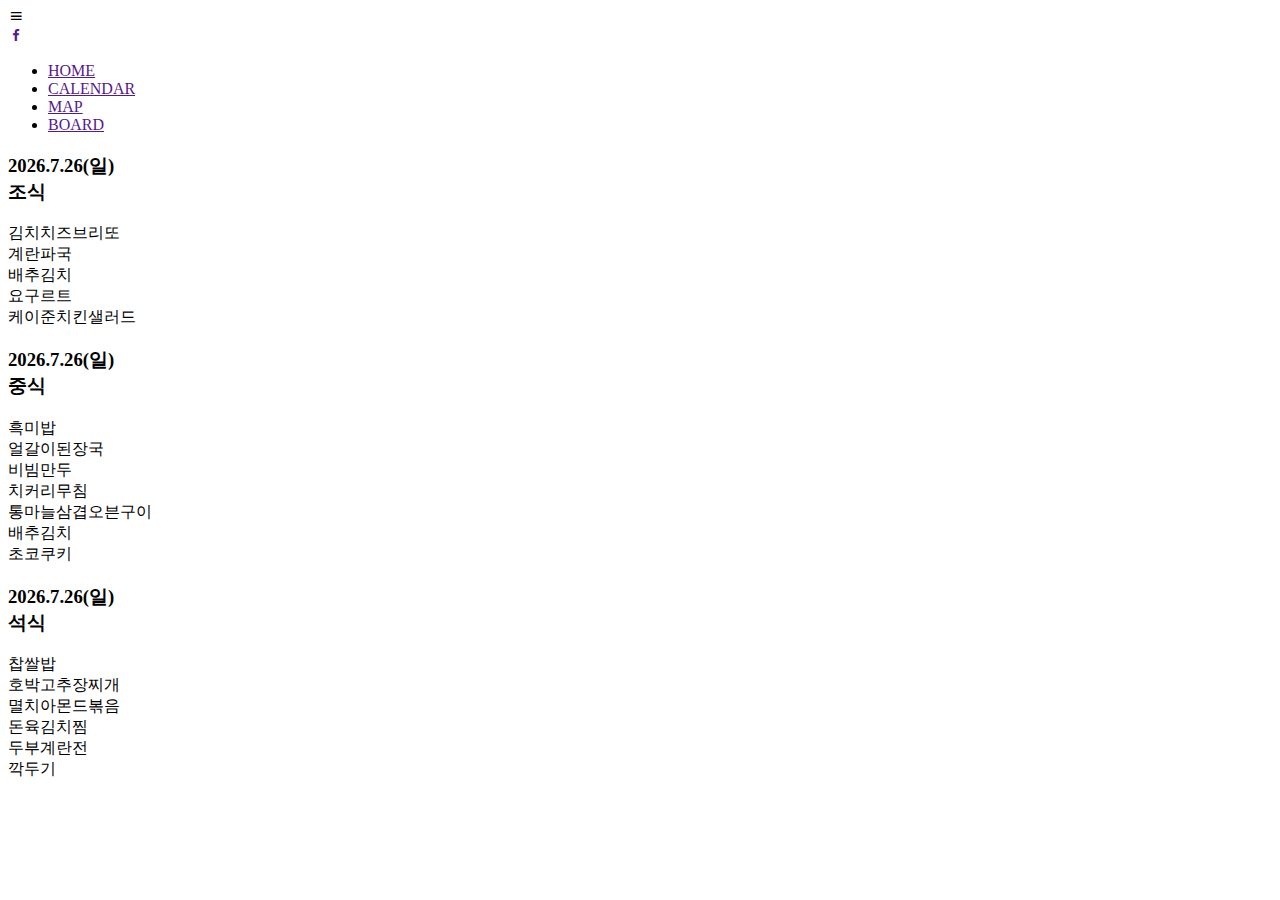
==== 20220607_food court/index.html @ 471356fe "지난 주 수업 내용" ====
<!DOCTYPE html>
<html lang="en">
<head>
    <meta charset="UTF-8">
    <meta http-equiv="X-UA-Compatible" content="IE=edge">
    <meta name="viewport" content="width=device-width, initial-scale=1.0">
    <title>Header</title>
    <!-- Boxicons -->
    <link href='https://unpkg.com/boxicons@2.1.2/css/boxicons.min.css' rel='stylesheet'>
    <!-- style.css -->
    <link rel="stylesheet" href="css/style.css">
</head>
<body>
    <!-- header -->
    <header class="header" id="header">
        <nav class="nav container">
            <div class="nav-toggle" id="nav-toggle">
                <i class='bx bx-menu'></i>
            </div>

            <a href="" class="nav-logo">
                <i class='bx bxl-facebook'></i>
            </a>

            <div class="nav-menu">
                <ul class="nav-list" id="nav-list">
                    <li class="nav-item">
                        <a href="" class="nav-link">
                            HOME
                        </a>
                    </li>
                    <li class="nav-item">
                        <a href="" class="nav-link">
                            CALENDAR
                        </a>
                    </li>
                    <li class="nav-item">
                        <a href="" class="nav-link">
                            MAP
                        </a>
                    </li>
                    <li class="nav-item">
                        <a href="" class="nav-link">
                            BOARD
                        </a>
                    </li>
                </ul>
            </div>
        </nav>
    </header>

    <main id="home-card">
        <article class="card">
            <figure class="card-image"></figure>
            <div class="card-description">
                <h3 class="card-title">
                    <div class="card-date">
                        2022.6.16(목)
                    </div>
                    <div class="card-time">
                        조식
                    </div>
                </h3>
                <p class="card-menu">
                    김치치즈브리또<br>
                    계란파국<br>
                    배추김치<br>
                    요구르트<br>
                    케이준치킨샐러드
                </p>
            </div>
        </article>
        <article class="card">
            <figure class="card-image"></figure>
            <div class="card-description">
                <h3 class="card-title">
                    <div class="card-date">
                        2022.6.16(목)
                    </div>
                    <div class="card-time">
                        중식
                    </div>
                </h3>
                <p class="card-menu">
                    흑미밥<br>
                    얼갈이된장국<br>
                    비빔만두<br>
                    치커리무침<br>
                    통마늘삼겹오븐구이<br>
                    배추김치<br>
                    초코쿠키
                </p>
            </div>
        </article>
        <article class="card">
            <figure class="card-image"></figure>
            <div class="card-description">
                <h3 class="card-title">
                    <div class="card-date">
                        2022.6.16(목)
                    </div>
                    <div class="card-time">
                        석식
                    </div>
                </h3>
                <p class="card-menu">
                    찹쌀밥<br>
                    호박고추장찌개<br>
                    멸치아몬드볶음<br>
                    돈육김치찜<br>
                    두부계란전<br>
                    깍두기
                </p>
            </div>
        </article>
    </main>

    <!-- main.js -->
    <script src="js/main.js"></script>
    <script src="js/index.js"></script>
</body>
</html>
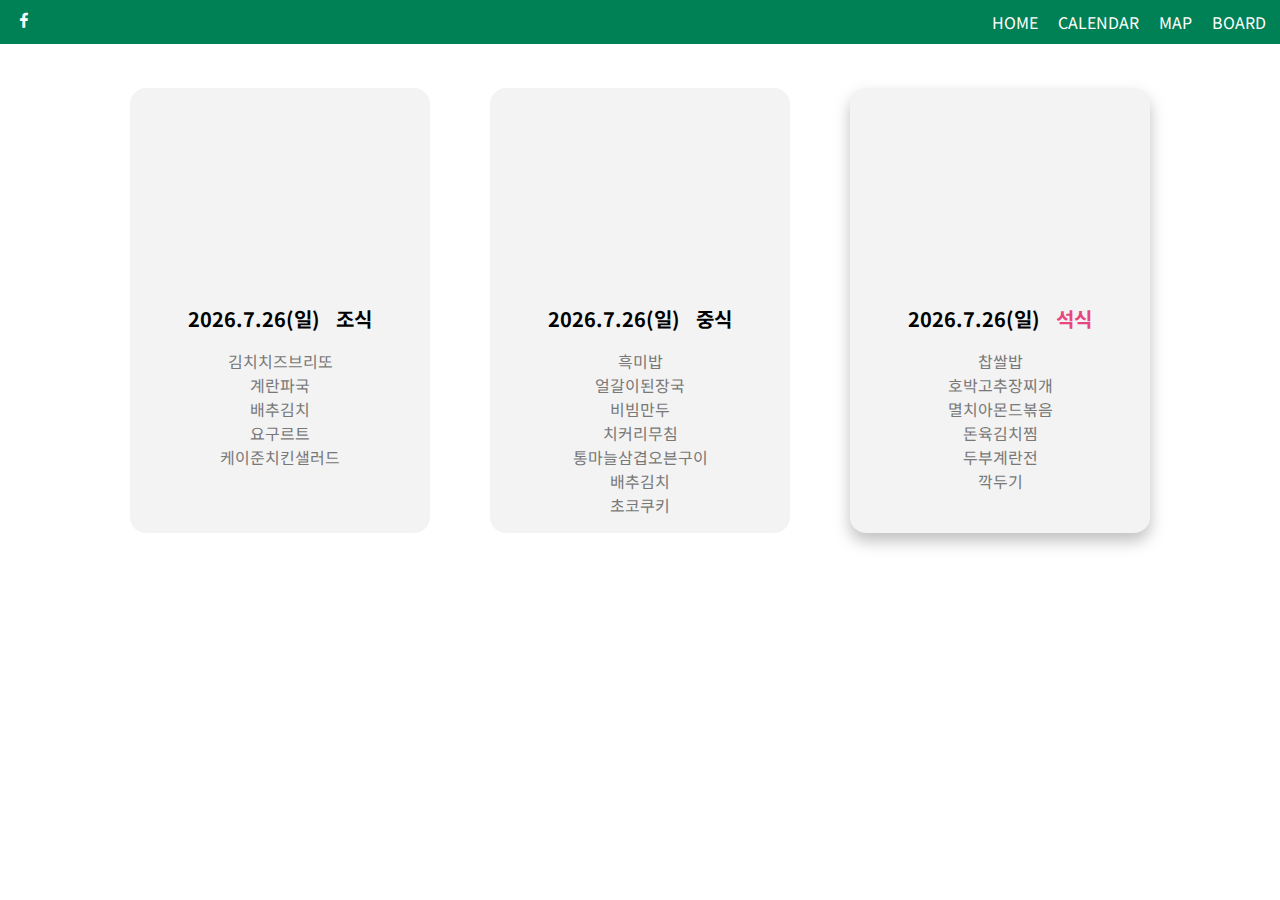
==== commit 17321905: "index refactoring" ====
--- a/20220607_food court/index.html
+++ b/20220607_food court/index.html
@@ -8,7 +8,9 @@
     <!-- Boxicons -->
     <link href='https://unpkg.com/boxicons@2.1.2/css/boxicons.min.css' rel='stylesheet'>
     <!-- style.css -->
-    <link rel="stylesheet" href="css/style.css">
+    <link rel="stylesheet" href="css/default.css">
+    <link rel="stylesheet" href="css/nav.css">
+    <link rel="stylesheet" href="css/index.css">
 </head>
 <body>
     <!-- header -->
@@ -116,7 +118,7 @@
     </main>
 
     <!-- main.js -->
-    <script src="js/main.js"></script>
+    <script src="js/nav.js"></script>
     <script src="js/index.js"></script>
 </body>
 </html>--- a/20220607_food court/css/default.css
+++ b/20220607_food court/css/default.css
@@ -0,0 +1,62 @@
+/* Google Fonts */
+@import url("https://fonts.googleapis.com/css2?family=Noto+Sans+KR:wght@400;500;700&display=swap");
+
+/* Varables CSS */
+:root {
+  /* color */
+  --first-color: hsl(160, 100%, 25%); /* #008156 */
+  --first-color-bright: hsl(160, 100%, 40%);
+  --second-color: hsl(339, 77%, 59%);
+  --third-color: hsl(42, 87%, 52%);
+  --title-color: hsl(160, 0%, 0%);
+  --text-color: hsl(160, 0%, 47%);
+  --body-color: #fff;
+  --container-color: #fff;
+
+  /* font */
+  --body-font: "Noto Sans KR", sans-serif;
+  --biggest-font-size: 2.25rem; /* 36px */
+  --h1-font-size: 2rem; /* 32px */
+  --h2-font-size: 1.5rem; /* 24px */
+  --h3-font-size: 1.25rem; /* 20px */
+  --normal-font-size: 1rem; /* 16px */
+  --small-font-size: 0.8rem;
+  --smaller-font-size: 0.75rem;
+
+  /* font weight */
+  --font-medium: 500;
+  --font-bold: 700;
+
+  /* z-index */
+  --z-index: 100;
+}
+
+/* BASE */
+* {
+  box-sizing: border-box;
+  margin: 0;
+  padding: 0;
+}
+body {
+  position: relative;
+  font-family: var(--body-font);
+  font-size: var(--normal-font-size);
+  color: var(--text-color);
+  background-color: var(--body-color);
+}
+h1,
+h2,
+h3 {
+  color: var(--title-color);
+  font-weight: var(--font-bold);
+}
+ul {
+  list-style: none;
+}
+a {
+  text-decoration: none;
+}
+img {
+  max-width: 100%;
+  height: auto;
+}
--- a/20220607_food court/css/nav.css
+++ b/20220607_food court/css/nav.css
@@ -0,0 +1,33 @@
+/* nav */
+.container {
+    margin-left: 0.875rem;
+    margin-right: 0.875rem;
+  }
+  header {
+    background-color: var(--first-color);
+    position: fixed; /* 스크롤해도 항상 위치 고정 */
+    left: 0;
+    right: 0;
+    top: 0;
+  }
+  nav {
+    height: 44px;
+    display: flex; /* 기본값: 수평 방향 */
+    justify-content: space-between; /* 양쪽정렬 */
+    align-items: center; /* 교차축 가운데 */
+  }
+  nav i {
+    color: #fff;
+    font-size: var(--h3-font-size); /* 아이콘 좀 크게 */
+  }
+  .nav-toggle {
+    display: none; /* 안 보이게 하자 */
+  }
+  .nav-list {
+    display: flex; /* 기본값: 수평 방향 */
+    column-gap: 1.25rem; /*20px*/
+  }
+  .nav-link {
+    color: #fff;
+  }
+  --- a/20220607_food court/css/index.css
+++ b/20220607_food court/css/index.css
@@ -0,0 +1,96 @@
+
+/* HOME */
+main {
+  margin: 88px 32px 44px;
+  display: flex; /* card 3개 수평정렬 */
+  justify-content: center; /* card 3개 가운데 정렬 */
+  column-gap: 60px;
+  row-gap: 40px;
+  flex-wrap: wrap; /* 너비 좁아지면, 내리자 */
+}
+h3 {
+  font-size: var(--h3-font-size);
+}
+.card {
+  background-color: #f3f3f3;
+  border-radius: 1rem;
+  /* flex-grow: 1;
+  flex-shrink: 0;
+  flex-basis: 240px; */
+  flex: 1 0 240px;
+  max-width: 300px; /* 최대 너비: 300px */
+}
+.now,
+.card:hover {
+  box-shadow: 0 8px 16px rgba(0, 0, 0, 0.25);
+}
+.now .card-time,
+.card:hover .card-time {
+  color: var(--second-color);
+}
+/* .card:hover .card-menu {
+  color: #000;
+  transition: .4s;
+} */
+.card-image {
+  background: url("../img/plate_crop.png") center center; /* 가운데를 중심으로 확대/축소 */
+  background-size: cover; /* 배경을 꽉차게 */
+  height: 0;
+  padding-bottom: 66.66666667%; /* 사진의 비율을 240x160에 맞추자 */
+  border-radius: 1rem 1rem 0 0;
+}
+.card-description {
+  display: flex;
+  flex-direction: column;
+  row-gap: 1rem;
+  padding: 1rem;
+}
+.card-title {
+  display: flex;
+  justify-content: center;  /* 날짜 | 식 가운데 정렬 */
+  column-gap: 1rem;
+}
+.card-menu {
+  text-align: center; /* 메뉴 가운데 정렬 */
+}
+
+/* breakpoints */
+/* 2K & 4K */
+
+/* tablet */
+@media screen and (max-width: 600px) {
+  /* width가 600px 이하면 아래 css 적용 */
+  .nav-toggle {
+    display: block;
+    cursor: pointer;
+    position: absolute; /* 위치 무시. 로고 가운데 정렬 위하여 */
+  }
+  .nav-logo {
+    margin: 0 auto; /* 로고 가운데 정렬 */
+  }
+  .nav-list {
+    position: absolute;
+    top: 44px;
+    left: 0;
+    right: 0;
+    flex-direction: column;
+    background-color: lightgrey;
+    height: 0;
+    overflow: hidden;
+    transition: 0.2s;
+  }
+  .nav-item {
+    padding: 0.5rem 1rem; /* 위 오 아 왼 */
+    text-align: center; /* 가운데 정렬 */
+    border-bottom: 1px solid white; /* 아래 선 */
+  }
+  .nav-link {
+    color: var(--title-color);
+    display: block; /* 링크의 너비: 컨텐츠 -> nav-item 만큼 늘리자 */
+  }
+  .show-menu {
+    height: 164px;
+  }
+}
+
+/* mobile */
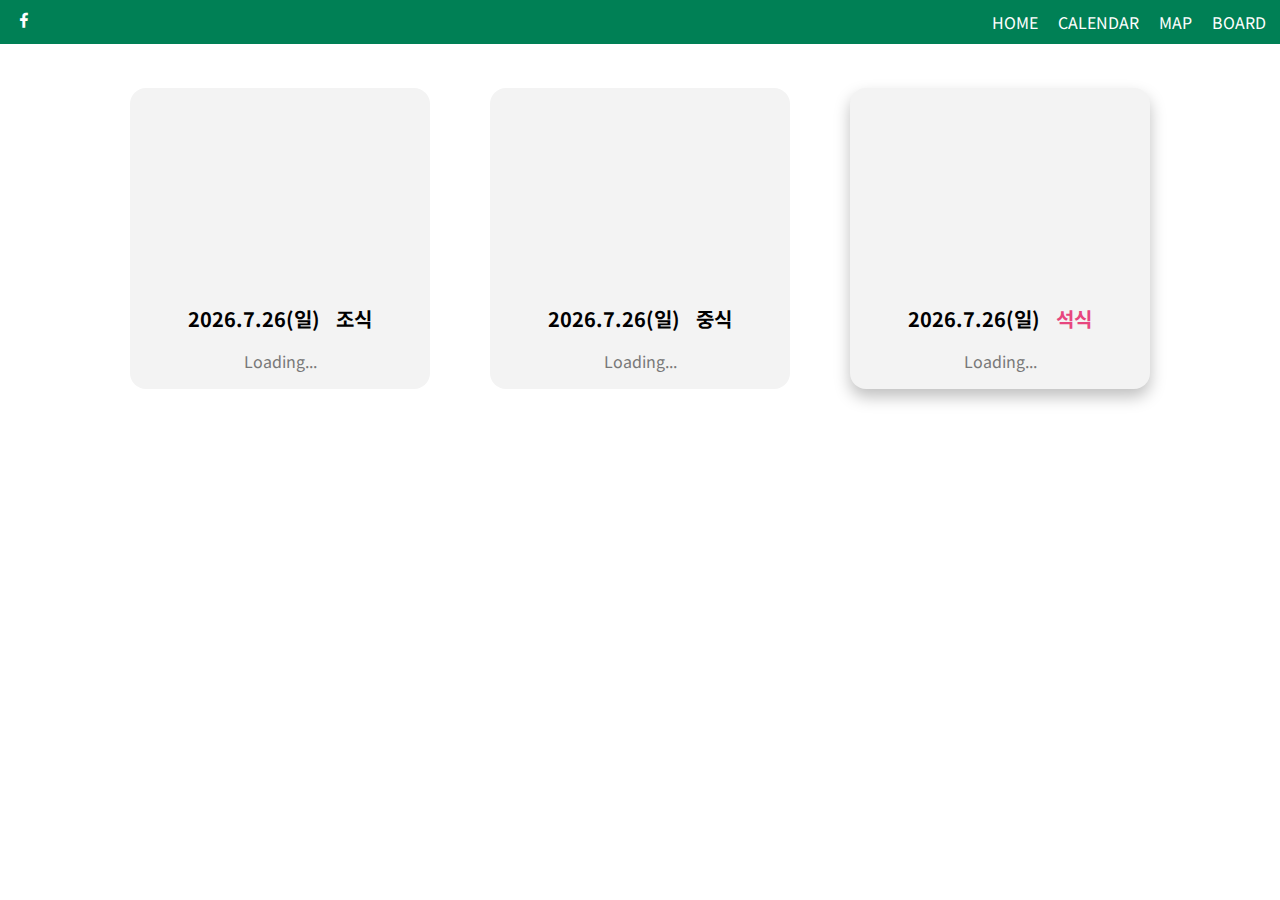
==== commit 66b1c7a6: "새로고침 했을 때 잠깐 로딩 뜨게" ====
--- a/20220607_food court/index.html
+++ b/20220607_food court/index.html
@@ -64,11 +64,7 @@
                     </div>
                 </h3>
                 <p class="card-menu">
-                    김치치즈브리또<br>
-                    계란파국<br>
-                    배추김치<br>
-                    요구르트<br>
-                    케이준치킨샐러드
+                    Loading...
                 </p>
             </div>
         </article>
@@ -84,13 +80,7 @@
                     </div>
                 </h3>
                 <p class="card-menu">
-                    흑미밥<br>
-                    얼갈이된장국<br>
-                    비빔만두<br>
-                    치커리무침<br>
-                    통마늘삼겹오븐구이<br>
-                    배추김치<br>
-                    초코쿠키
+                    Loading...
                 </p>
             </div>
         </article>
@@ -106,12 +96,7 @@
                     </div>
                 </h3>
                 <p class="card-menu">
-                    찹쌀밥<br>
-                    호박고추장찌개<br>
-                    멸치아몬드볶음<br>
-                    돈육김치찜<br>
-                    두부계란전<br>
-                    깍두기
+                    Loading...
                 </p>
             </div>
         </article>
